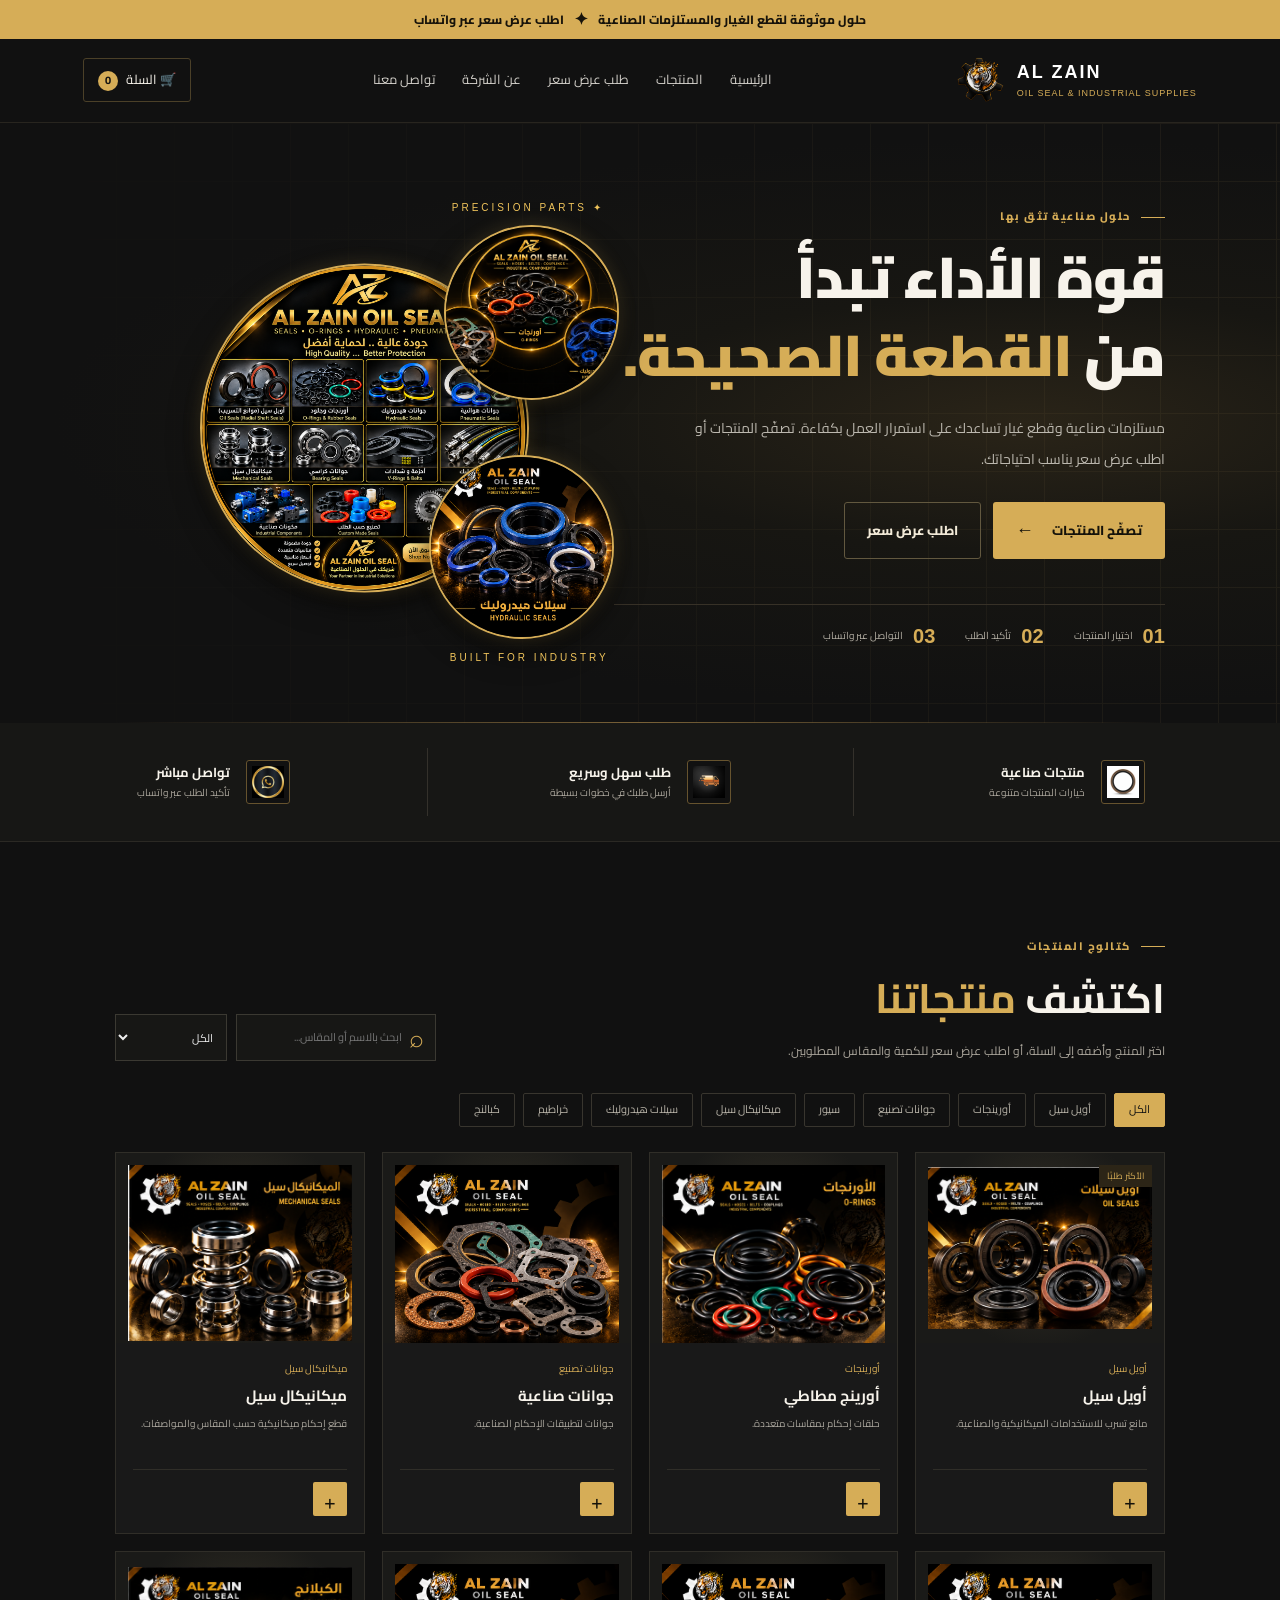
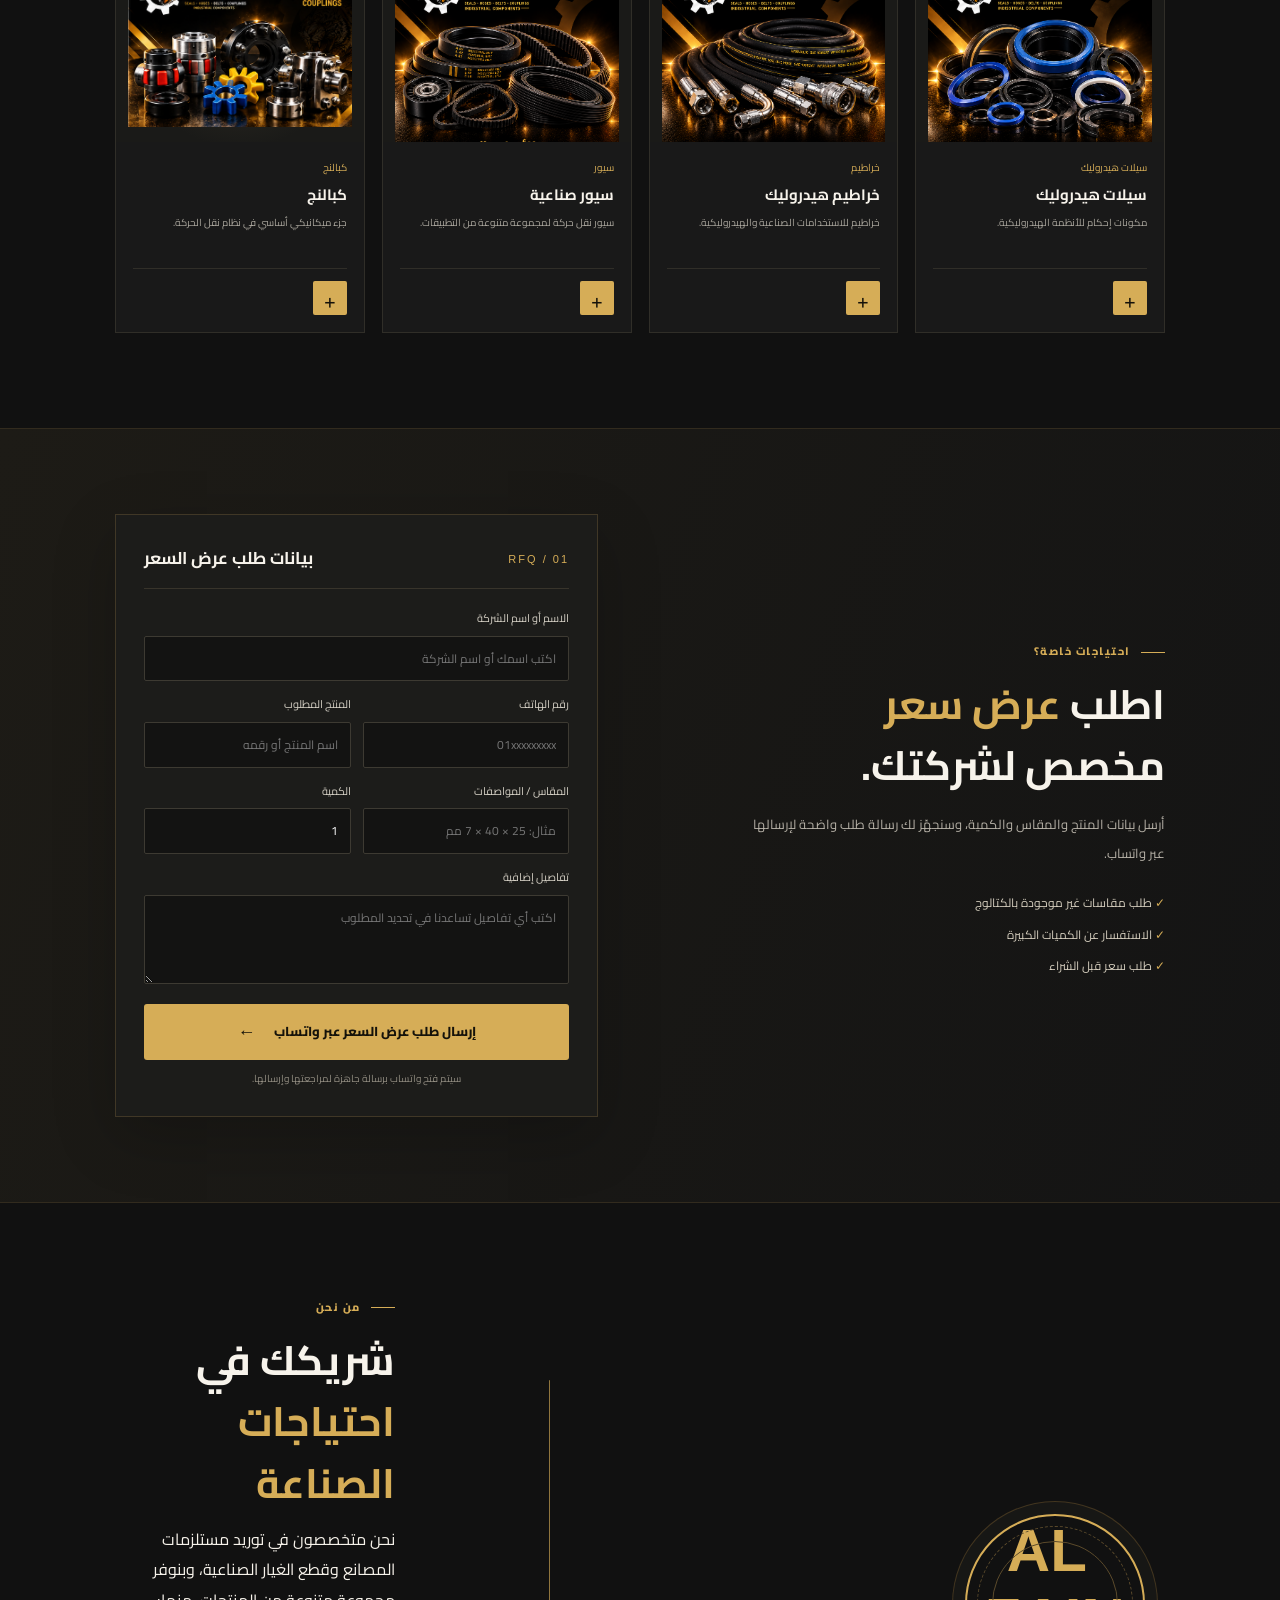
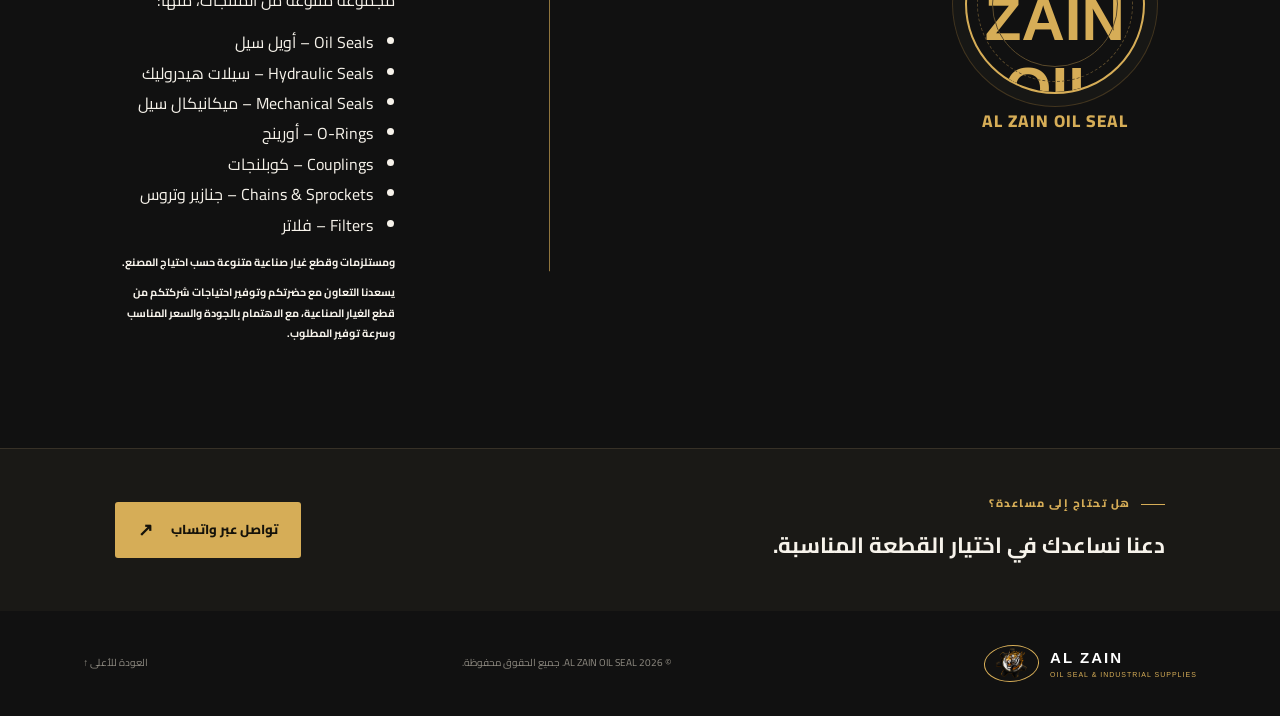
==== Al-Zain Oil Seal/index.html @ f153deaf "Add files via upload" ====
<!DOCTYPE html>
<html lang="ar" dir="rtl">
<head>
  <meta charset="UTF-8" />
  <meta name="viewport" content="width=device-width, initial-scale=1.0" />
  <meta name="theme-color" content="#111111" />
  <meta name="description" content="AL ZAIN OIL SEAL - متجر مستلزمات وقطع غيار صناعية. اطلب مباشرة أو احصل على عرض سعر عبر واتساب." />
  <title>AL ZAIN OIL SEAL | مستلزمات صناعية</title>
  <link rel="preconnect" href="https://fonts.googleapis.com">
  <link rel="preconnect" href="https://fonts.gstatic.com" crossorigin>
  <link href="https://fonts.googleapis.com/css2?family=Cairo:wght@400;500;600;700;800;900&display=swap" rel="stylesheet">
  <link rel="stylesheet" href="style.css" />
</head>
<body>
  <div class="announcement">حلول موثوقة لقطع الغيار والمستلزمات الصناعية <span>✦</span> اطلب عرض سعر عبر واتساب</div>
  <header class="site-header">
    <a class="brand" href="#home" aria-label="AL ZAIN OIL SEAL - الرئيسية">
      
      <img
  src="image/Logo.png"
  alt="AL ZAIN OIL SEAL Logo"
  class="brand-logo"
>
      <span class="brand-copy"><strong>AL ZAIN</strong><small>OIL SEAL & INDUSTRIAL SUPPLIES</small></span>
    </a>
    <button class="menu-toggle" id="menuToggle" aria-label="فتح القائمة" aria-expanded="false">☰</button>
    <nav id="mainNav">
      <a href="#home">الرئيسية</a>
      <a href="#products">المنتجات</a>
      <a href="#quote">طلب عرض سعر</a>
      <a href="#about">عن الشركة</a>
      <a href="#contact">تواصل معنا</a>
    </nav>
    <button class="cart-button" id="openCart"><span>🛒</span> السلة <b id="cartCount">0</b></button>
  </header>

  <main>
    <section class="hero" id="home">
      <div class="hero-grid"></div>
      <div class="hero-content">
        <p class="eyebrow"><span></span> حلول صناعية تثق بها</p>
        <h1>قوة الأداء تبدأ<br>من <em>القطعة الصحيحة.</em></h1>
        <p class="hero-description">مستلزمات صناعية وقطع غيار تساعدك على استمرار العمل بكفاءة. تصفّح المنتجات أو اطلب عرض سعر يناسب احتياجاتك.</p>
        <div class="hero-actions">
          <a class="btn btn-gold" href="#products">تصفّح المنتجات <span>←</span></a>
          <a class="btn btn-outline" href="#quote">اطلب عرض سعر</a>
        </div>
        <div class="hero-trust">
          <div><strong>01</strong><span>اختيار المنتجات</span></div>
          <div><strong>02</strong><span>تأكيد الطلب</span></div>
          <div><strong>03</strong><span>التواصل عبر واتساب</span></div>
        </div>
      </div>
      
<div class="hero-art hero-products" aria-label="منتجات AL ZAIN OIL SEAL">

  <div class="hero-product hero-product-main">
    <img src="image/الزين اويل سيل.png" alt="أورينجات صناعية">
  </div>

  <div class="hero-product hero-product-small">
    <img src="image/بانرر.png" alt="جوانات صناعية">
  </div>

  <div class="hero-product hero-product-hydraulic">
    <img src="image/سيلات هيدروليك.png" alt="سيلات هيدروليك">
  </div>

  <div class="hero-label">PRECISION PARTS ✦</div>
  <div class="hero-label-bottom">BUILT FOR INDUSTRY</div>

</div>
<div class="hero-bottom-line"></div>

    </section>

    
<section class="benefits">

  <div>
    <div class="benefit-icon">
      <img src="image/منتجات صناعيه.png" alt="منتجات صناعية">
    </div>
    <p>
      <strong>منتجات صناعية</strong>
      <small>خيارات المنتجات متنوعة</small>
    </p>
  </div>

  <div>
    <div class="benefit-icon">
      <img src="image/طلب سهل.png" alt="طلب سهل وسريع">
    </div>
    <p>
      <strong>طلب سهل وسريع</strong>
      <small>أرسل طلبك في خطوات بسيطة</small>
    </p>
  </div>

  <div>
    <div class="benefit-icon">
      <img src="image/تواصل مباشر.png" alt="التواصل عبر واتساب">
    </div>
    <p>
      <strong>تواصل مباشر</strong>
      <small>تأكيد الطلب عبر واتساب</small>
    </p>
  </div>

</section>


    <section class="products-section section-wrap" id="products">
      <div class="section-heading">
        <div><p class="eyebrow"><span></span> كتالوج المنتجات</p><h2>اكتشف <em>منتجاتنا</em></h2><p class="section-subtitle">اختر المنتج وأضفه إلى السلة، أو اطلب عرض سعر للكمية والمقاس المطلوبين.</p></div>
        <div class="product-tools">
          <label class="search-box"><span>⌕</span><input id="searchInput" type="search" placeholder="ابحث بالاسم أو المقاس..." aria-label="ابحث عن منتج"></label>
          <select id="categoryFilter" aria-label="فلترة حسب التصنيف"><option value="all">كل التصنيفات</option></select>
        </div>
      </div>
      
<div class="category-chips" id="categoryChips">
  <button class="chip active" type="button" data-category="all">الكل</button>
  <button class="chip" type="button" data-category="oil-seal">أويل سيل</button>
  <button class="chip" type="button" data-category="O-rings"> اوربنجات</button>
  <button class="chip" type="button" data-category="gaskets">جوانات تصنيع</button>
  <button class="chip" type="button" data-category="belts">سيور</button>
  <button class="chip" type="button" data-category="mechanical">ميكانيكالات</button>
  <button class="chip" type="button" data-category="Hydraulic-Seals">موانع تسريب هيدروليك</button>
  <button class="chip" type="button" data-category="valves">خراطيم</button>
  <button class="chip" type="button" data-category="couplings">كبالنج</button>
</div>

      <div class="product-grid" id="productGrid"></div>

<div id="emptyState" hidden>
  لا توجد منتجات في هذا التصنيف.
</div>
      
    </section>

    <section class="quote-section" id="quote">
      <div class="quote-inner">
        <div class="quote-copy">
          <p class="eyebrow"><span></span> احتياجات خاصة؟</p>
          <h2>اطلب <em>عرض سعر</em><br>مخصص لشركتك.</h2>
          <p>أرسل بيانات المنتج والمقاس والكمية، وسنجهّز لك رسالة طلب واضحة لإرسالها عبر واتساب.</p>
          <ul><li>✓ طلب مقاسات غير موجودة بالكتالوج</li><li>✓ الاستفسار عن الكميات الكبيرة</li><li>✓ طلب سعر قبل الشراء</li></ul>
        </div>
        <form id="quoteForm" class="quote-form">
          <div class="form-title"><span>01 / RFQ</span><h3>بيانات طلب عرض السعر</h3></div>
          <label>الاسم أو اسم الشركة<input name="customer" required placeholder="اكتب اسمك أو اسم الشركة"></label>
          <div class="form-row">
            <label>رقم الهاتف<input name="phone" required inputmode="tel" placeholder="01xxxxxxxxx"></label>
            <label>المنتج المطلوب<input name="product" required placeholder="اسم المنتج أو رقمه"></label>
          </div>
          <div class="form-row">
            <label>المقاس / المواصفات<input name="specs" placeholder="مثال: 25 × 40 × 7 مم"></label>
            <label>الكمية<input name="quantity" type="number" min="1" value="1" required></label>
          </div>
          <label>تفاصيل إضافية<textarea name="details" rows="3" placeholder="اكتب أي تفاصيل تساعدنا في تحديد المطلوب"></textarea></label>
          <button class="btn btn-gold btn-full" type="submit">إرسال طلب عرض السعر عبر واتساب <span>←</span></button>
          <small class="form-hint">سيتم فتح واتساب برسالة جاهزة لمراجعتها وإرسالها.</small>
        </form>
      </div>
    </section>

    
<section class="about-section section-wrap" id="about">

    <div class="about-logo-block">
        <div class="about-stamp">
            <img src="image/logo.png" alt="AL ZAIN OIL SEAL Logo">
        </div>

        <h3 class="about-logo-title">AL ZAIN OIL SEAL</h3>
    </div>

    <div class="about-content">
        <p class="eyebrow"><span></span> من نحن</p>

        <h2>شريكك في <em>احتياجات الصناعة</em></h2>

        <div class="about-description">
            نحن متخصصون في توريد مستلزمات المصانع وقطع الغيار الصناعية، وبنوفر مجموعة متنوعة من المنتجات، منها:
        </div>

        <ul class="about-products">
            <li>Oil Seals – أويل سيل</li>
            <li>Hydraulic Seals – سيلات هيدروليك</li>
            <li>Mechanical Seals – ميكانيكال سيل</li>
            <li>O-Rings – أورينج</li>
            <li>Couplings – كوبلنجات</li>
            <li>Chains &amp; Sprockets – جنازير وتروس</li>
            <li>Filters – فلاتر</li>
        </ul>

        <h6 class="about-description">
            ومستلزمات وقطع غيار صناعية متنوعة حسب احتياج المصنع.
        </h6>

        <h6 class="about-description">
            يسعدنا التعاون مع حضرتكم وتوفير احتياجات شركتكم من قطع الغيار الصناعية، مع الاهتمام بالجودة والسعر المناسب وسرعة توفير المطلوب.
        </h6>
    </div>

</section>


    <section class="contact-strip" id="contact">
      <div><p class="eyebrow"><span></span> هل تحتاج إلى مساعدة؟</p><h2>دعنا نساعدك في اختيار القطعة المناسبة.</h2></div>
      <a class="btn btn-gold" id="contactWhatsapp" href="#" target="_blank" rel="noopener">تواصل عبر واتساب <span>↗</span></a>
    </section>
  </main>

  <footer class="site-footer">
    <a class="brand" href="#home">
      <span class="brand-mark">
    <img src="image/Logo.png" alt="AL ZAIN OIL SEAL">
</span>
<span class="brand-copy">
      <strong>AL ZAIN</strong>
      <small>OIL SEAL & INDUSTRIAL SUPPLIES</small></span></a>
    <p>© <span id="year"></span> AL ZAIN OIL SEAL. جميع الحقوق محفوظة.</p>
    <a href="#home">العودة للأعلى ↑</a>
  </footer>

  <div class="modal-backdrop" id="cartBackdrop" hidden>
    <aside class="cart-drawer" role="dialog" aria-modal="true" aria-labelledby="cartTitle">
      <div class="cart-header"><div><p class="eyebrow">YOUR SELECTION</p><h2 id="cartTitle">سلة المشتريات</h2></div><button id="closeCart" class="close-button" aria-label="إغلاق">×</button></div>
      <div id="cartItems" class="cart-items"></div>
      <div class="cart-empty" id="cartEmpty"><span>🛒</span><h3>السلة فارغة</h3><p>أضف بعض المنتجات لتظهر هنا.</p></div>
      
<div class="cart-footer">
    <div class="total-line" hidden>
        <span hidden>الإجمالي التقريبي</span>
        <strong id="cartTotal" hidden>0 ج.م</strong>
    </div>
    <small hidden>الأسعار تجريبية ويجب تأكيدها مع الشركة.</small>

    <button id="checkoutButton" class="btn btn-gold btn-full">إتمام الطلب عبر واتساب ←</button>
    <button id="quoteCartButton" class="btn btn-outline-dark btn-full">طلب عرض سعر للسلة</button>
</div>
</aside>
</div>

  <div class="toast" id="toast" role="status" aria-live="polite"></div>
  <script src="script.js"></script>
</body>
</html>
---- Al-Zain Oil Seal/style.css ----
:root{--bg:#111;--panel:#191919;--panel2:#202020;--gold:#d6ad57;--gold-light:#f0d48e;--text:#f7f3eb;--muted:#aaa59b;--line:#34312b;--black:#090909;--font:'Cairo',Arial,sans-serif}
*{box-sizing:border-box}html{scroll-behavior:smooth;scroll-padding-top:95px}body{margin:0;background:var(--bg);color:var(--text);font-family:var(--font);line-height:1.8}a{color:inherit;text-decoration:none}button,input,select,textarea{font:inherit}button{cursor:pointer}.announcement{min-height:34px;display:flex;justify-content:center;align-items:center;gap:10px;background:var(--gold);color:#17130a;font-size:12px;font-weight:800;padding:4px 12px}.announcement span{font-size:17px}.site-header{height:84px;padding:0 6.5%;display:flex;align-items:center;justify-content:space-between;gap:24px;border-bottom:1px solid #28251f;background:#111;position:sticky;top:0;z-index:20}.brand{display:flex;align-items:center;gap:11px;direction:ltr;flex-shrink:0}.brand-mark{width:45px;height:45px;border:1px solid var(--gold);color:var(--gold);display:grid;place-items:center;font-family:Arial,sans-serif;font-weight:900;font-size:19px;letter-spacing:-2px;transform:skew(-5deg)}.brand-copy{display:flex;flex-direction:column;line-height:1.3}.brand-copy strong{font:900 18px Arial,sans-serif;letter-spacing:2px;color:#fff}.brand-copy small{font:9px Arial,sans-serif;letter-spacing:1px;color:var(--gold);margin-top:5px}.site-header nav{display:flex;align-items:center;gap:27px;color:#d3d0ca;font-size:13px}.site-header nav a:hover,.site-footer>a:last-child:hover{color:var(--gold)}.cart-button{border:1px solid #4b4028;background:transparent;color:var(--text);padding:9px 14px;border-radius:3px;white-space:nowrap;font-size:13px}.cart-button b{display:inline-grid;place-items:center;min-width:20px;height:20px;border-radius:50%;background:var(--gold);color:#111;margin-right:5px;font-size:11px}.menu-toggle{display:none;background:none;color:var(--gold);border:0;font-size:24px}.hero{min-height:590px;position:relative;overflow:hidden;display:grid;grid-template-columns:1.05fr .95fr;align-items:center;padding:70px 9% 60px;background:radial-gradient(ellipse at 80% 50%,#2a2418 0%,#171612 30%,#111 67%)}.hero-grid{position:absolute;inset:0;opacity:.13;background-image:linear-gradient(#7d6a43 1px,transparent 1px),linear-gradient(90deg,#7d6a43 1px,transparent 1px);background-size:58px 58px;mask-image:linear-gradient(90deg,transparent,#000)}.hero-content{position:relative;z-index:2;max-width:590px}.eyebrow{font-size:11px;letter-spacing:1.5px;color:var(--gold);font-weight:800;display:flex;align-items:center;gap:10px;margin:0 0 12px}.eyebrow>span{width:24px;height:1px;background:var(--gold);display:inline-block}.hero h1{font-size:clamp(38px,4.5vw,64px);line-height:1.35;margin:0 0 18px;font-weight:900;letter-spacing:-1px}.hero h1 em,.section-heading h2 em,.quote-copy h2 em,.about-section h2 em{font-style:normal;color:var(--gold)}.hero-description{font-size:14px;line-height:2.2;color:#bcb8af;max-width:490px;margin:0 0 28px}.hero-actions{display:flex;gap:12px;flex-wrap:wrap}.btn{min-height:48px;display:inline-flex;align-items:center;justify-content:center;gap:18px;padding:11px 22px;border:1px solid transparent;border-radius:3px;font-size:13px;font-weight:800;transition:.2s}.btn span{font-size:18px}.btn-gold{background:var(--gold);color:#15120a}.btn-gold:hover{background:var(--gold-light);transform:translateY(-2px)}.btn-outline{border-color:#62583f;color:#f2ead8;background:transparent}.btn-outline:hover{border-color:var(--gold);color:var(--gold)}.hero-trust{display:flex;gap:30px;margin-top:45px;border-top:1px solid #373127;padding-top:20px}.hero-trust div{display:flex;align-items:center;gap:10px}.hero-trust strong{font:700 20px Arial;color:var(--gold)}.hero-trust span{font-size:10px;color:#b5b0a5}.hero-art{height:420px;position:relative;display:grid;place-items:center;direction:ltr}.orbit{position:absolute;border:1px solid #594a2c;border-radius:50%;transform:rotate(-22deg)}.orbit-one{width:360px;height:360px}.orbit-two{width:290px;height:420px;transform:rotate(43deg);border-color:#373126}.seal{position:absolute;border-radius:50%;display:grid;place-items:center;background:repeating-conic-gradient(from 0deg,#302d27 0deg 7deg,#171715 7deg 13deg);box-shadow:0 25px 65px #000b,inset 0 0 0 3px #9c7b39,inset 0 0 0 12px #28251f,inset 0 0 0 16px #5f4a23}.seal:before{content:"";position:absolute;inset:14%;border-radius:50%;border:2px solid #8f7138;box-shadow:inset 0 0 0 9px #141414,inset 0 0 0 12px #594a2d}.seal>div{width:35%;height:35%;border-radius:50%;background:#090909;border:9px solid #62502e;box-shadow:inset 0 0 0 5px #1c1a16}.seal-large{width:260px;height:260px;transform:rotate(-15deg)}.seal-small{width:108px;height:108px;left:8%;bottom:35px;transform:rotate(18deg);filter:brightness(.8)}.seal-small>div{border-width:4px}.art-label{position:absolute;color:#c7a456;font:10px Arial,sans-serif;letter-spacing:3px}.art-label span{font-size:18px;margin-left:8px}.label-top{top:27px;right:4px}.label-bottom{bottom:27px;right:0}.gold-cross{position:absolute;right:20%;top:24%;font:30px Arial;color:var(--gold)}.hero-bottom-line{position:absolute;bottom:0;left:9%;right:9%;height:1px;background:linear-gradient(90deg,transparent,#796137,transparent)}.benefits{display:grid;grid-template-columns:repeat(3,1fr);padding:25px 9%;background:#171715;border-bottom:1px solid #2b2924}.benefits>div{display:flex;align-items:center;justify-content:center;gap:13px;border-left:1px solid #34312b}.benefits>div:last-child{border-left:0}.benefit-icon{width:42px;height:42px;border:1px solid #66532e;color:var(--gold);display:grid;place-items:center;font-size:22px}.benefits p{display:flex;flex-direction:column;margin:0}.benefits strong{font-size:13px}.benefits small{color:var(--muted);font-size:10px}.section-wrap{padding:95px 9%}.section-heading{display:flex;justify-content:space-between;align-items:end;gap:25px;margin-bottom:32px}.section-heading h2,.quote-copy h2,.about-section h2{font-size:clamp(30px,3.2vw,43px);line-height:1.5;margin:0 0 10px}.section-subtitle{font-size:12px;color:var(--muted);margin:0;max-width:500px}.product-tools{display:flex;gap:9px;min-width:300px}.search-box{display:flex;align-items:center;gap:7px;border:1px solid #3b3932;background:#171715;padding:0 11px;min-width:190px;flex:1}.search-box span{color:var(--gold);font-size:25px}.search-box input{width:100%;min-width:0;border:0;outline:0;color:#fff;background:transparent;font-size:11px;padding:12px 0}.product-tools select{background:#171715;color:#eee;border:1px solid #3b3932;padding:0 9px;max-width:150px;font-size:11px}.category-chips{display:flex;gap:8px;flex-wrap:wrap;margin-bottom:25px}.chip{border:1px solid #38352e;color:#b8b3a8;background:transparent;padding:6px 14px;font-size:11px;border-radius:2px}.chip.active,.chip:hover{border-color:var(--gold);color:var(--gold);background:#2a2417}.product-grid{display:grid;grid-template-columns:repeat(4,minmax(0,1fr));gap:17px}.product-card{background:#191919;border:1px solid #302e28;min-width:0;transition:.25s;position:relative}.product-card:hover{border-color:#8c713b;transform:translateY(-4px)}.product-visual{height:190px;background:radial-gradient(circle at 50% 45%,#353126,#1a1a18 68%);display:grid;place-items:center;position:relative;overflow:hidden}.product-visual:before{content:"";position:absolute;width:145px;height:145px;border:1px solid #4b402a;border-radius:50%}.product-symbol{font-size:76px;color:var(--gold);filter:drop-shadow(0 8px 10px #000);z-index:1;line-height:1}.product-tag{position:absolute;top:12px;right:12px;background:#2c2517;color:var(--gold);font-size:9px;padding:3px 8px;z-index:2}.product-info{padding:17px}.product-category{font-size:10px;color:var(--gold);margin:0 0 4px}.product-info h3{font-size:15px;margin:0 0 6px;white-space:nowrap;overflow:hidden;text-overflow:ellipsis}.product-info>p:not(.product-category){font-size:10px;color:#aaa69d;margin:0 0 14px;min-height:40px}.product-bottom{display:flex;justify-content:space-between;align-items:center;gap:5px;border-top:1px solid #302e28;padding-top:12px}.price{font-size:14px;font-weight:800;color:var(--gold)}.price small{font-size:9px;color:#b7b0a0;font-weight:400}.add-button{background:var(--gold);color:#15120a;border:0;width:34px;height:34px;font-size:21px;border-radius:2px}.add-button:hover{background:var(--gold-light)}.quote-product{font-size:11px;color:var(--gold);text-decoration:underline;cursor:pointer;background:none;border:0;padding:0}.catalog-note{font-size:10px;color:#928d81;margin-top:20px}.empty-state{color:var(--muted);text-align:center;padding:40px}.quote-section{background:linear-gradient(110deg,#1d1b16,#141414);border-top:1px solid #322b1e;border-bottom:1px solid #322b1e;padding:85px 9%;position:relative;overflow:hidden}.quote-inner{display:grid;grid-template-columns:1fr 1fr;gap:8%;max-width:1200px;margin:auto;align-items:center}.quote-copy>p:not(.eyebrow){color:#b5b0a6;font-size:13px;line-height:2.2;max-width:430px}.quote-copy ul{list-style:none;padding:0;margin-top:25px;color:#d4cdbd;font-size:12px}.quote-copy li{margin:10px 0}.quote-copy li::first-letter{color:var(--gold)}.quote-form{background:#1c1c1a;border:1px solid #403726;padding:28px;box-shadow:0 20px 60px #0003}.form-title{display:flex;align-items:center;justify-content:space-between;border-bottom:1px solid #38342b;margin-bottom:20px;padding-bottom:14px}.form-title span{color:var(--gold);font:11px Arial;letter-spacing:2px}.form-title h3{font-size:17px;margin:0}.quote-form label{display:flex;flex-direction:column;gap:7px;font-size:11px;color:#d5d0c5;margin-bottom:14px}.quote-form input,.quote-form textarea{width:100%;border:1px solid #3d3a32;background:#131312;color:#fff;padding:11px 12px;outline:none;border-radius:2px;font-size:12px;resize:vertical}.quote-form input:focus,.quote-form textarea:focus{border-color:var(--gold)}.form-row{display:grid;grid-template-columns:1fr 1fr;gap:12px}.btn-full{width:100%;margin-top:6px}.form-hint{display:block;color:#928d82;font-size:10px;text-align:center;margin-top:10px}.about-section{display:grid;grid-template-columns:.7fr 1.3fr;gap:8%;align-items:center}.about-stamp{width:210px;height:210px;border:1px solid #7a6337;border-radius:50%;display:flex;flex-direction:column;align-items:center;justify-content:center;font:900 60px Arial;color:var(--gold);position:relative;margin:auto;box-shadow:0 0 0 12px #171715,0 0 0 13px #42351f}.about-stamp:before,.about-stamp:after{content:"";position:absolute;border:1px dashed #5b4a2b;border-radius:50%;inset:10px}.about-stamp:after{inset:25px;border-style:solid}.about-stamp span{font-size:12px;letter-spacing:3px;z-index:1}.about-section>div:last-child>p:not(.eyebrow){font-size:13px;color:#b4afa5;line-height:2.2}.about-warning{color:#d6ad57!important;font-size:11px!important}.contact-strip{padding:45px 9%;background:#1a1916;display:flex;align-items:center;justify-content:space-between;gap:20px;border-top:1px solid #373127}.contact-strip h2{font-size:22px;margin:0}.site-footer{min-height:105px;padding:25px 6.5%;display:flex;align-items:center;justify-content:space-between;gap:20px;color:#8f8b82;font-size:10px}.site-footer .brand-mark{width:37px;height:37px;font-size:16px}.site-footer .brand-copy strong{font-size:15px}.site-footer .brand-copy small{font-size:7px}.site-footer p{margin:0}.modal-backdrop{position:fixed;inset:0;background:#000b;z-index:50;display:flex;justify-content:flex-start}.modal-backdrop[hidden]{display:none}.cart-drawer{width:min(440px,100%);height:100%;background:#171715;border-left:1px solid #514329;padding:24px;display:flex;flex-direction:column;overflow:auto;box-shadow:0 0 50px #0008}.cart-header{display:flex;justify-content:space-between;align-items:center;border-bottom:1px solid #39352b;padding-bottom:18px}.cart-header .eyebrow{margin-bottom:2px}.cart-header h2{font-size:22px;margin:0}.close-button{width:38px;height:38px;background:none;border:1px solid #4b4435;color:#eee;font-size:27px}.cart-items{flex:1}.cart-item{display:grid;grid-template-columns:1fr auto;gap:8px;padding:17px 0;border-bottom:1px solid #343129}.cart-item h4{margin:0;font-size:13px}.cart-item small{color:var(--muted);font-size:10px}.cart-item-actions{display:flex;align-items:center;gap:8px;margin-top:9px}.qty-btn,.remove-btn{border:1px solid #4b4435;color:#eee;background:transparent;width:25px;height:25px}.remove-btn{color:#e3a29a;width:auto;padding:0 8px;font-size:10px}.cart-item-price{color:var(--gold);font-weight:700;font-size:12px}.cart-empty{text-align:center;margin:auto;color:#a7a196}.cart-empty span{font-size:40px}.cart-empty h3{color:#eee;margin-bottom:0}.cart-empty p{font-size:12px}.cart-footer{border-top:1px solid #39352b;padding-top:17px}.total-line{display:flex;justify-content:space-between;margin-bottom:4px;font-size:13px}.total-line strong{color:var(--gold);font-size:18px}.cart-footer>small{font-size:9px;color:#9b9589}.cart-footer .btn{margin-top:12px}.btn-outline-dark{border-color:#62583f;color:#eee;background:transparent}.btn-outline-dark:hover{border-color:var(--gold);color:var(--gold)}.toast{position:fixed;bottom:24px;left:24px;background:#e0bd6a;color:#17130a;padding:11px 18px;font-size:12px;font-weight:700;z-index:80;box-shadow:0 5px 25px #0007;opacity:0;transform:translateY(15px);pointer-events:none;transition:.25s}.toast.show{opacity:1;transform:translateY(0)}
@media(max-width:1100px){.site-header{padding:0 4%;gap:14px}.site-header nav{gap:14px}.hero{padding-left:6%;padding-right:6%}.section-wrap,.quote-section{padding-left:6%;padding-right:6%}.product-grid{grid-template-columns:repeat(3,minmax(0,1fr))}.hero-art{transform:scale(.9)}}
@media(max-width:800px){.site-header{height:72px}.menu-toggle{display:block;margin-right:auto}.site-header nav{display:none;position:absolute;top:71px;right:0;left:0;padding:15px 6%;background:#171715;border-bottom:1px solid #443a26;flex-direction:column;align-items:stretch;gap:0}.site-header nav.open{display:flex}.site-header nav a{padding:10px 0;border-bottom:1px solid #2d2b25}.cart-button{padding:7px 9px;font-size:11px}.brand-mark{width:39px;height:39px}.brand-copy strong{font-size:15px}.brand-copy small{font-size:7px}.hero{grid-template-columns:1fr;padding:55px 7% 35px}.hero-content{max-width:650px}.hero-art{height:330px;grid-row:1;transform:none;margin-bottom:10px}.seal-large{width:210px;height:210px}.seal-small{width:85px;height:85px}.orbit-one{width:280px;height:280px}.orbit-two{width:230px;height:320px}.hero h1{font-size:44px}.hero-trust{gap:14px}.hero-trust div{gap:6px}.hero-trust span{font-size:9px}.benefits{padding:20px 5%}.benefits>div{gap:8px;padding:0 8px}.benefit-icon{width:34px;height:34px;flex-shrink:0}.benefits strong{font-size:11px}.benefits small{font-size:9px}.section-wrap{padding:65px 6%}.section-heading{align-items:stretch;flex-direction:column}.product-tools{min-width:0}.product-grid{grid-template-columns:repeat(2,minmax(0,1fr));gap:12px}.product-visual{height:155px}.product-info{padding:12px}.product-info h3{font-size:13px}.product-info>p:not(.product-category){font-size:10px}.quote-inner{grid-template-columns:1fr;gap:35px}.quote-section{padding:65px 6%}.quote-copy h2{font-size:36px}.about-section{grid-template-columns:1fr;gap:45px}.about-stamp{width:170px;height:170px;font-size:48px}.contact-strip{padding:35px 6%;align-items:flex-start;flex-direction:column}.contact-strip h2{font-size:19px}.site-footer{flex-wrap:wrap;padding:24px 5%}.site-footer p{order:3;width:100%}}
@media(max-width:430px){.announcement{font-size:10px}.brand{gap:7px}.brand-mark{width:34px;height:34px;font-size:15px}.brand-copy strong{font-size:13px;letter-spacing:1px}.brand-copy small{font-size:6px;letter-spacing:.6px}.site-header{padding:0 4%;gap:8px}.cart-button{font-size:0}.cart-button span{font-size:16px}.cart-button b{font-size:10px}.hero h1{font-size:37px}.hero-art{height:280px}.seal-large{width:180px;height:180px}.seal-small{left:5%;bottom:20px}.label-top{font-size:8px;right:0}.label-bottom{font-size:8px}.hero-trust{gap:9px}.hero-trust strong{font-size:16px}.hero-trust span{font-size:8px}.benefits{grid-template-columns:1fr;gap:15px;padding:20px 8%}.benefits>div{justify-content:flex-start;border-left:0}.product-tools{flex-direction:column}.product-tools select{max-width:none;min-height:42px}.product-visual{height:125px}.product-symbol{font-size:58px}.product-info h3{font-size:12px}.product-bottom{align-items:flex-start;flex-direction:column}.add-button{position:absolute;bottom:12px;left:12px}.product-info{position:relative;padding-bottom:52px}.form-row{grid-template-columns:1fr;gap:0}.quote-form{padding:19px}.form-title h3{font-size:14px}.cart-drawer{padding:18px}.site-footer .brand-copy small{font-size:6px}}

.brand-logo {
  width: 52px;
  height: 52px;
  object-fit: cover;
  display: block;
  flex-shrink: 0;
  border-radius: 50%;
  overflow: hidden;
}
.product-visual img {
  width: 100%;
  height: 190px;
  object-fit: contain;
  display: block;
}

/* إجبار المنتجات على الظهور جنب بعض */
section .product-grid,
.product-grid {
  display: grid !important;
  grid-template-columns: repeat(4, minmax(0, 1fr)) !important;
  gap: 17px !important;
  width: 100% !important;
  align-items: stretch;
}

.product-grid > .product-card {
  width: 100% !important;
  min-width: 0 !important;
  margin: 0 !important;
}

@media (max-width: 800px) {
  section .product-grid,
  .product-grid {
    grid-template-columns: repeat(2, minmax(0, 1fr)) !important;
  }
}

/* صور المنتجات في واجهة الموقع */
.hero-art.hero-products {
  position: relative;
  width: 100%;
  min-width: 0;
  height: 420px;
  display: grid;
  grid-template-columns: 1fr 1fr;
  grid-template-rows: 1fr 1fr;
  align-items: center;
  justify-items: center;
  gap: 8px;
  direction: ltr;
  transform: none;
}

.hero-products .hero-product {
  position: relative;
  width: 100%;
  height: 100%;
  min-width: 0;
  display: flex;
  justify-content: center;
  align-items: center;
  overflow: hidden;
  background: transparent;
}

.hero-products .hero-product img {
  display: block;
  width: 100%;
  height: 100%;
  object-fit: contain;
  filter: drop-shadow(0 12px 18px #000);
}

.hero-products .hero-product-main {
  grid-column: 1 / 3;
  grid-row: 1 / 3;
  z-index: 1;
}

.hero-products .hero-product-small {
  display: none;
}

.hero-products .hero-product-hydraulic {
  display: none;
}

.hero-products .hero-label,
.hero-products .hero-label-bottom {
  position: absolute;
  z-index: 2;
  color: #d6ad57;
  font: 10px Arial, sans-serif;
  letter-spacing: 3px;
}

.hero-products .hero-label {
  top: 15px;
  right: 0;
}

.hero-products .hero-label-bottom {
  bottom: 15px;
  right: 0;
}

@media (max-width: 800px) {
  .hero-art.hero-products {
    height: 300px;
  }

  .hero-products .hero-label,
  .hero-products .hero-label-bottom {
    font-size: 8px;
    letter-spacing: 2px;
  }
}


/* صورة اللوجو الدائرية وصور المنتجات */
.hero-art.hero-products {
  position: relative;
  height: 440px;
  width: 100%;
  display: flex;
  align-items: center;
  justify-content: center;
  overflow: visible;
  direction: ltr;
  transform: none;
}

.hero-main-logo {
  width: min(340px, 75%);
  aspect-ratio: 1 / 1;
  object-fit: cover;
  border-radius: 50%;
  display: block;
  position: relative;
  z-index: 1;
  box-shadow: 0 0 0 2px #d6ad57, 0 15px 40px #0009;
}

.hero-item {
  position: absolute;
  width: 115px;
  height: 115px;
  object-fit: contain;
  border-radius: 50%;
  z-index: 2;
  filter: drop-shadow(0 8px 12px #000);
}

.hero-item-left {
  left: 0;
  top: 18%;
}

.hero-item-right {
  right: 0;
  top: 18%;
}

.hero-item-bottom {
  bottom: 5%;
  right: 12%;
}

.hero-products .art-label {
  position: absolute;
  z-index: 3;
  color: #d6ad57;
  font: 10px Arial, sans-serif;
  letter-spacing: 3px;
}

.hero-products .label-top {
  top: 0;
  right: 0;
}

.hero-products .label-bottom {
  bottom: 0;
  right: 0;
}

@media (max-width: 800px) {
  .hero-art.hero-products {
    height: 320px;
  }

  .hero-main-logo {
    width: min(240px, 72%);
  }

  .hero-item {
    width: 75px;
    height: 75px;
  }

  .hero-item-left {
    left: 0;
    top: 15%;
  }

  .hero-item-right {
    right: 0;
    top: 15%;
  }

  .hero-products .art-label {
    font-size: 7px;
    letter-spacing: 1px;
  }
}

/* ===== AL ZAIN OIL SEAL - HERO DESIGN ===== */

.hero-art.hero-products {
  position: relative;
  width: 100%;
  height: 470px;
  min-width: 0;
  display: block;
  overflow: visible;
  direction: ltr;
  transform: none;
}

/* الصورة الرئيسية في المنتصف */
.hero-products .hero-product {
  position: absolute;
  display: flex;
  align-items: center;
  justify-content: center;
  overflow: hidden;
  border: 2px solid #d6ad57;
  border-radius: 50%;
  background: #080808;
  box-shadow: 0 0 18px #d6ad5730, 0 12px 30px #0009;
}

.hero-products .hero-product img {
  display: block;
  width: 100%;
  height: 100%;
  object-fit: cover;
  border-radius: 50%;
}

/* اللوجو الدائري الكبير */
.hero-products .hero-product-main {
  width: 66%;
  aspect-ratio: 1 / 1;
  height: auto;
  left: 17%;
  top: 50%;
  transform: translateY(-50%);
  z-index: 2;
}

/* صورة الجوانات أعلى اليمين */
.hero-products .hero-product-small {
  display: flex;
  width: 35%;
  aspect-ratio: 1 / 1;
  height: auto;
  right: -1%;
  top: 7%;
  z-index: 3;
}

/* صورة السيلات أسفل اليمين */
.hero-products .hero-product-hydraulic {
  display: flex;
  width: 37%;
  aspect-ratio: 1 / 1;
  height: auto;
  right: 0;
  bottom: 5%;
  z-index: 3;
}

/* عناوين التصميم */
.hero-products .hero-label,
.hero-products .hero-label-bottom {
  position: absolute;
  z-index: 4;
  color: #f0c45b;
  font: 10px Arial, sans-serif;
  letter-spacing: 3px;
  white-space: nowrap;
}

.hero-products .hero-label {
  top: 2%;
  right: 2%;
}

.hero-products .hero-label-bottom {
  bottom: 0;
  right: 1%;
}

/* الهواتف والشاشات الصغيرة */
@media (max-width: 800px) {
  .hero-art.hero-products {
    height: 340px;
    width: 100%;
  }

  .hero-products .hero-product-main {
    width: 67%;
    left: 10%;
  }

  .hero-products .hero-product-small {
    width: 35%;
    right: 0;
    top: 5%;
  }

  .hero-products .hero-product-hydraulic {
    width: 36%;
    right: 0;
    bottom: 5%;
  }

  .hero-products .hero-label,
  .hero-products .hero-label-bottom {
    font-size: 7px;
    letter-spacing: 1.5px;
  }
}

@media (max-width: 430px) {
  .hero-art.hero-products {
    height: 290px;
  }

  .hero-products .hero-product-main {
    width: 70%;
    left: 5%;
  }

  .hero-products .hero-product-small {
    width: 34%;
    right: 0;
  }

  .hero-products .hero-product-hydraulic {
    width: 35%;
    right: 0;
  }
}

.benefit-icon {
  width: 44px;
  height: 44px;
  flex: 0 0 44px;
  display: flex;
  align-items: center;
  justify-content: center;
  overflow: hidden;
  border: 1px solid #66532e;
  border-radius: 3px;
  background: #111;
  padding: 5px;
}

.benefit-icon img {
  display: block;
  width: 100%;
  height: 100%;
  object-fit: contain;
}

.benefits > div:hover .benefit-icon {
  border-color: #f0d48e;
  background: #201c14;
}

/* توزيع المربعات والمسافات بالتساوي */
.benefits {
  width: 100%;
  display: grid !important;
  grid-template-columns: repeat(3, minmax(0, 1fr)) !important;
  gap: 0 !important;
  padding: 25px 0 !important;
  margin: 0 !important;
  box-sizing: border-box;
}

.benefits > div {
  width: 100%;
  min-width: 0;
  display: flex;
  align-items: center;
  justify-content: center;
  gap: 16px;
  padding: 10px 25px;
  box-sizing: border-box;
  border-left: 1px solid #34312b;
}

.benefits > div:last-child {
  border-left: 0;
}

.benefit-icon {
  width: 44px;
  height: 44px;
  flex: 0 0 44px;
}

.benefit-icon img {
  display: block;
  width: 100%;
  height: 100%;
  object-fit: contain;
}

.benefits p {
  margin: 0;
  min-width: 0;
}

/* الموبايل */
@media (max-width: 600px) {
  .benefits {
    grid-template-columns: 1fr !important;
  }

  .benefits > div {
    justify-content: flex-start;
    border-left: 0;
    border-bottom: 1px solid #34312b;
    padding: 14px 20px;
  }
}

/* توزيع مربعات المميزات على عرض الصفحة بالكامل */
.benefits {
  width: 100% !important;
  max-width: none !important;
  display: grid !important;
  grid-template-columns: repeat(3, minmax(0, 1fr)) !important;
  gap: 0 !important;
  margin: 0 !important;
  padding: 25px 0 !important;
  box-sizing: border-box;
  background: #171715;
}

.benefits > div {
  width: 100%;
  min-width: 0;
  display: flex;
  align-items: center;
  justify-content: center;
  gap: 16px;
  padding: 12px 20px;
  margin: 0;
  box-sizing: border-box;
  border-left: 1px solid #34312b;
}

.benefits > div:last-child {
  border-left: 0;
}

.benefit-icon {
  width: 44px;
  height: 44px;
  flex: 0 0 44px;
  display: flex;
  align-items: center;
  justify-content: center;
  overflow: hidden;
  border: 1px solid #66532e;
  background: #111;
  padding: 5px;
}

.benefit-icon img {
  width: 100%;
  height: 100%;
  object-fit: contain;
  display: block;
}

.benefits p {
  margin: 0;
  min-width: 0;
  display: flex;
  flex-direction: column;
}

.benefits strong {
  color: #f7f3eb;
  font-size: 13px;
}

.benefits small {
  color: #aaa59b;
  font-size: 10px;
}

@media (max-width: 600px) {
  .benefits {
    grid-template-columns: 1fr !important;
  }

  .benefits > div {
    justify-content: flex-start;
    padding: 14px 20px;
    border-left: 0;
    border-bottom: 1px solid #34312b;
  }

  .benefits > div:last-child {
    border-bottom: 0;
  }
}

.product-card[hidden] {
  display: none !important;
}

.chip.active {
  background: #d6ad57;
  color: #111;
  border-color: #d6ad57;
}


/* صور المنتجات التي يرسمها script.js */
.product-visual img {
  position: relative;
  z-index: 1;
  width: 100%;
  height: 100%;
  padding: 12px;
  object-fit: contain;
  display: block;
}
.about-stamp {
    width: 180px;
    height: 180px;
    border-radius: 50%;
    overflow: hidden;
    margin: 0 auto;
    border: 2px solid #d6ad57;
    background: #111;
}

.about-stamp img {
    width: 100%;
    height: 100%;
    object-fit: cover;
    border-radius: 50%;
    display: block;
}

/* تنسيق قسم من نحن واللوجو */
.about-section {
    display: grid;
    grid-template-columns: 220px minmax(0, 1fr);
    align-items: center;
    column-gap: 450px;
    row-gap: 35px;
}

.about-logo-block {
    grid-column: 1;
    grid-row: 1;
}

.about-content {
    grid-column: 2;
    grid-row: 1;
    min-width: 0;
    padding-right: 100px;
    border-right: none;
    position: relative;
}

.about-content::before {
    content: "";
    position: absolute;
    right: -55px;
    top: 50%;
    transform: translateY(-50%);
    width: 1px;
    height: 75%;
    background: rgba(214, 173, 87, 0.65);
    pointer-events: none;
}
.about-logo-block {
    flex: 0 0 220px;
    text-align: center;
}

.about-stamp {
    width: 180px;
    height: 180px;
    margin: 0 auto;
    border-radius: 50%;
    overflow: hidden;
    border: 2px solid #d6ad57;
    background: #111;
}

.about-stamp img {
    width: 100%;
    height: 100%;
    object-fit: contain;
    border-radius: 50%;
    display: block;
}

.about-logo-title {
    margin: 12px 0 0;
    color: #d6ad57;
    font-size: 17px;
    font-weight: 800;
    text-align: center;
    direction: ltr;
    letter-spacing: 1px;
}

.about-content {
    flex: 1;
    min-width: 0;
}

.about-products {
    padding-right: 22px;
    margin: 12px 0;
    line-height: 1.9;
}

.about-description {
    line-height: 1.9;
    margin: 10px 0;
}

@media (max-width: 700px) {
    .about-section {
        grid-template-columns: 1fr;
        row-gap: 30px;
    }

    .about-logo-block {
        grid-column: 1;
        grid-row: 1;
    }

    .about-content {
        grid-column: 1;
        grid-row: 2;
        padding-right: 0;
        border-right: none;
        border-top: 1px solid rgba(214, 173, 87, 0.4);
        padding-top: 25px;
    }
}
.brand-mark {
    width: 55px;
    height: 55px;
    min-width: 55px;
    border-radius: 50%;
    overflow: hidden;
    display: flex;
    align-items: center;
    justify-content: center;
    border: 1px solid #d6ad57;
    background: #111;
}

.brand-mark img {
    width: 100%;
    height: 100%;
    object-fit: contain;
    display: block;
}
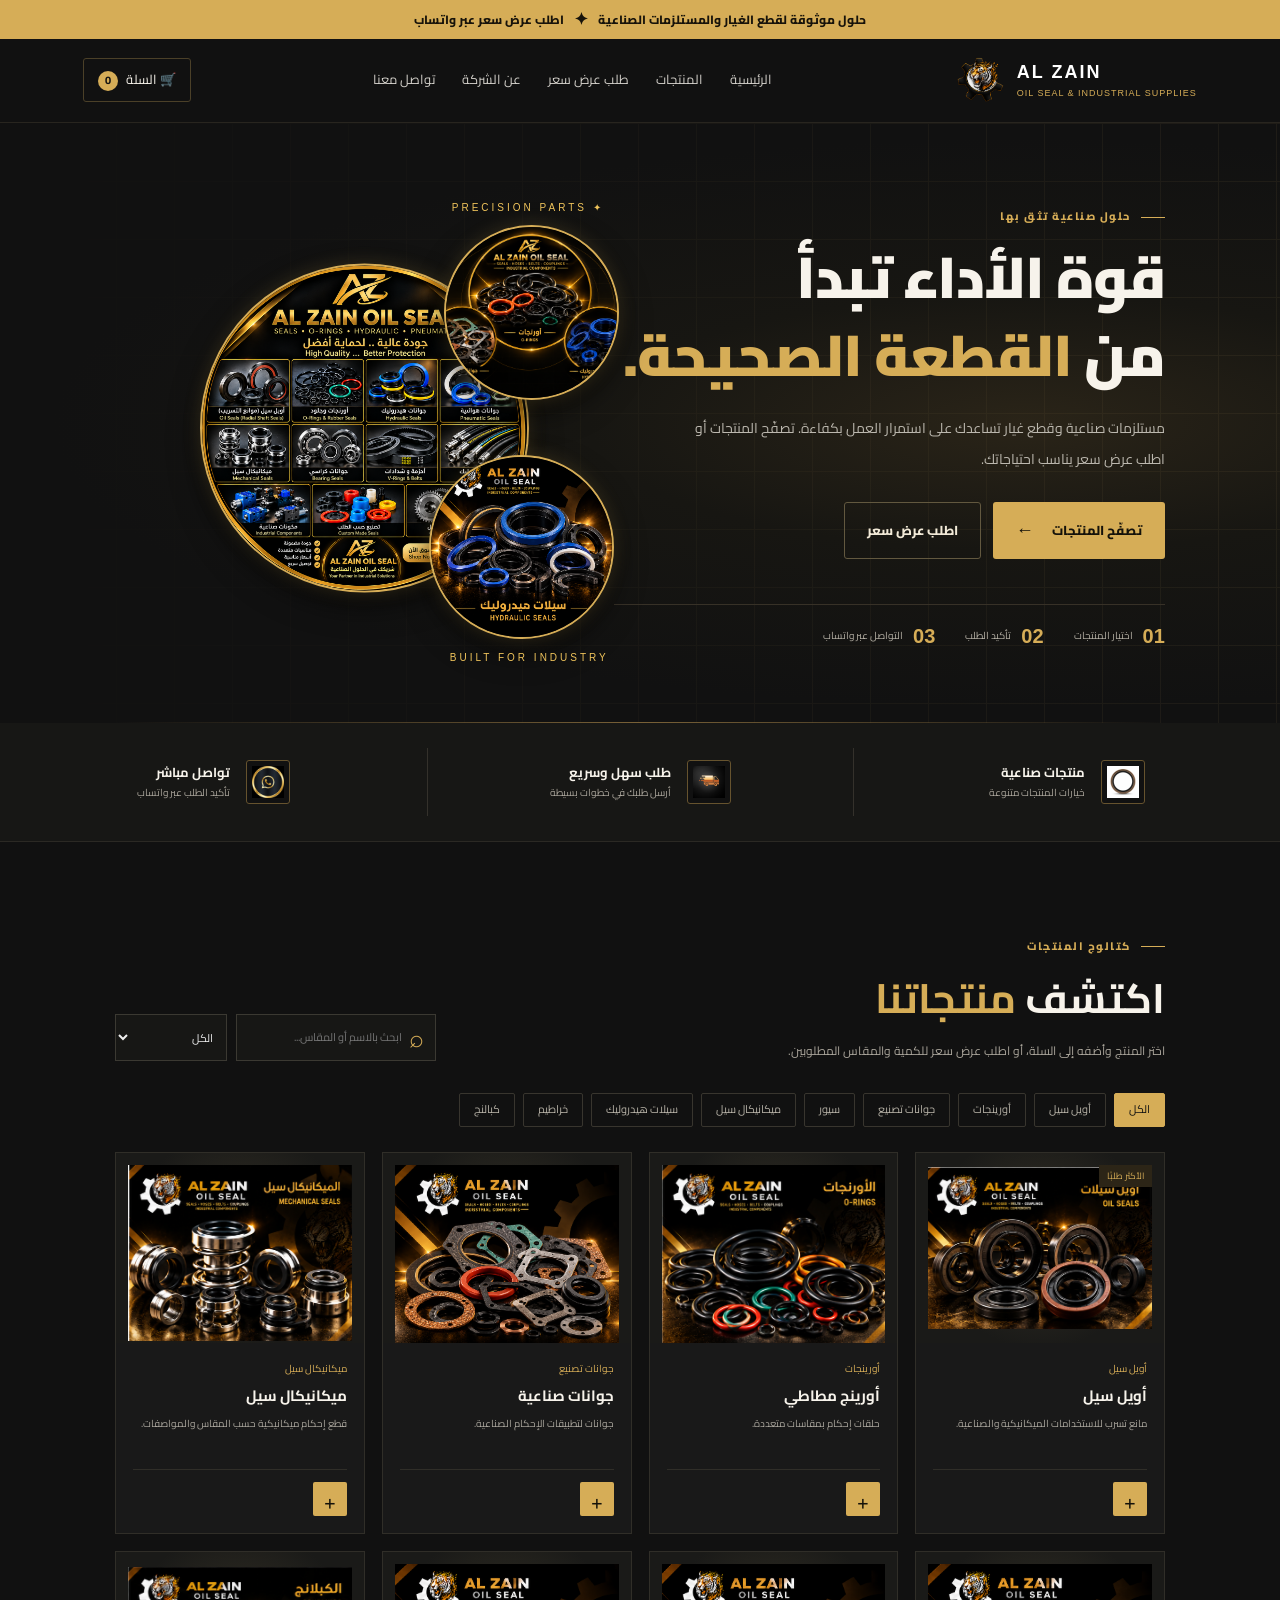
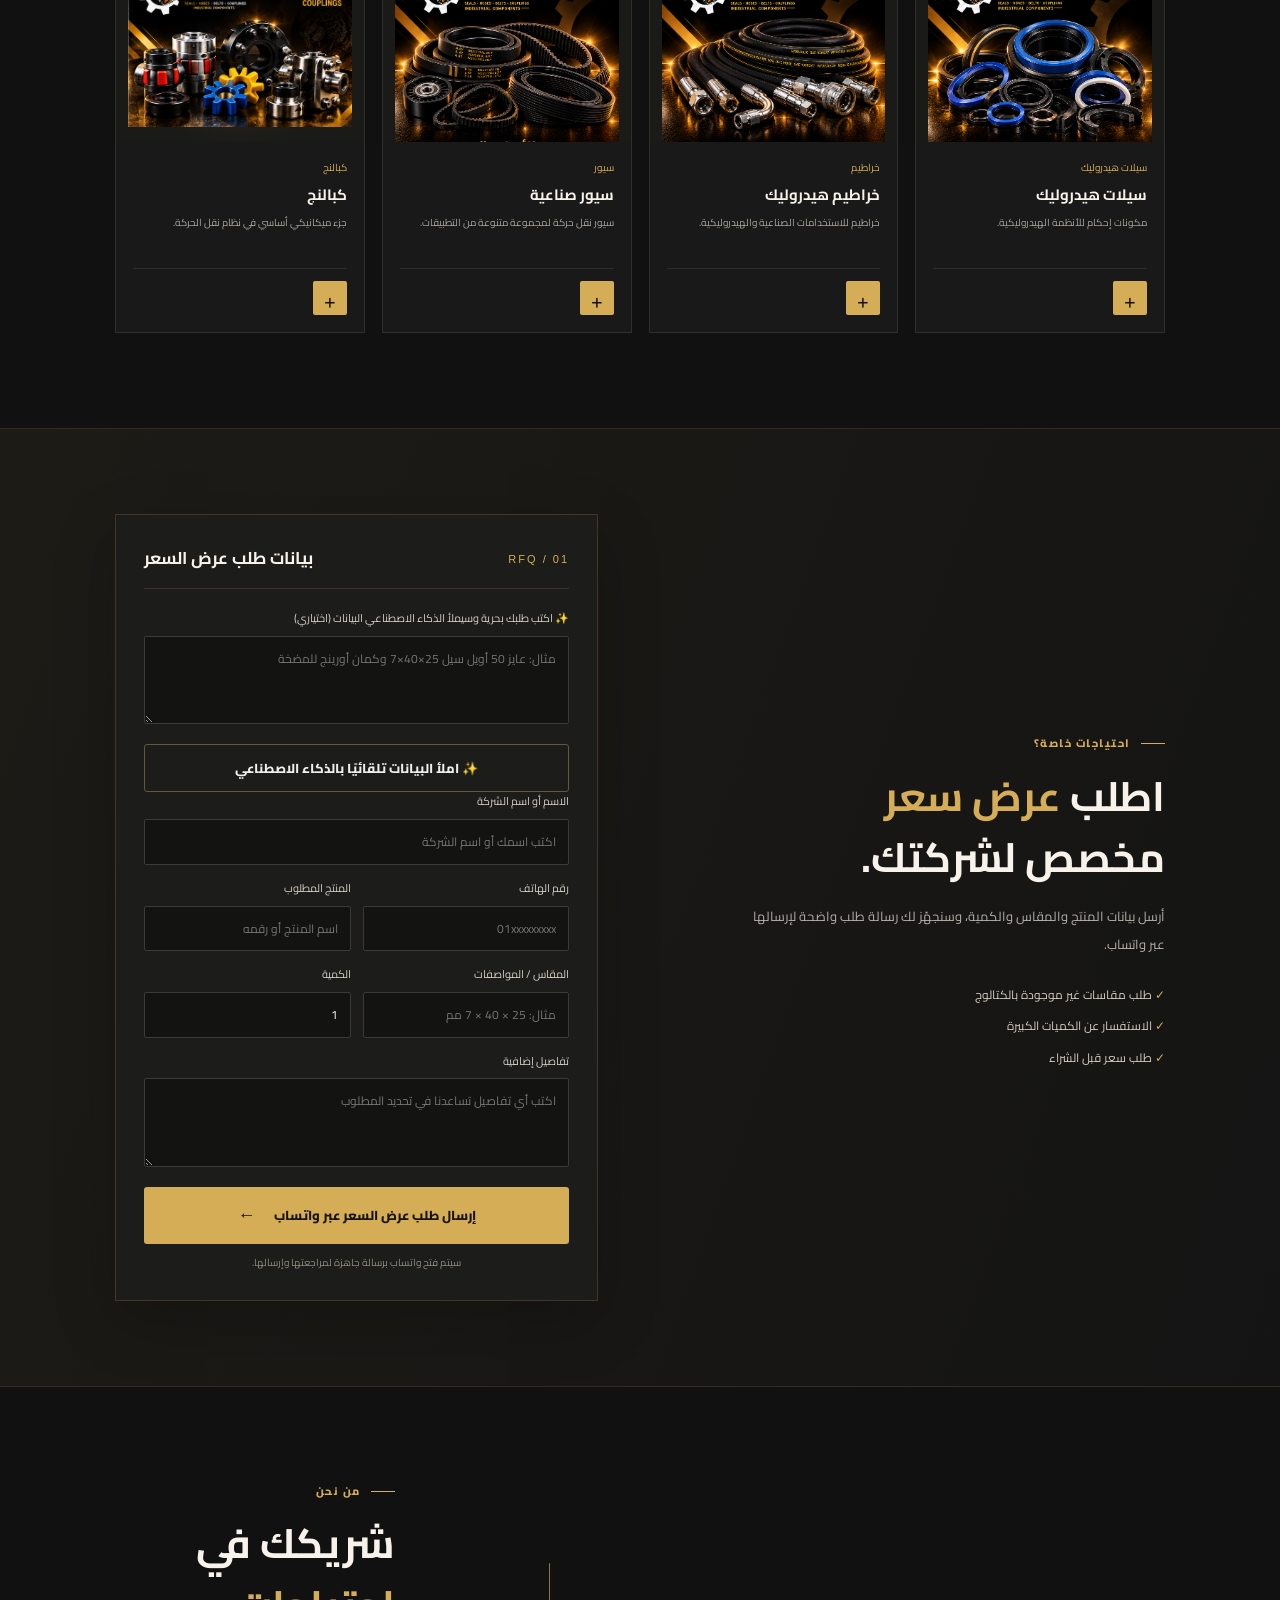
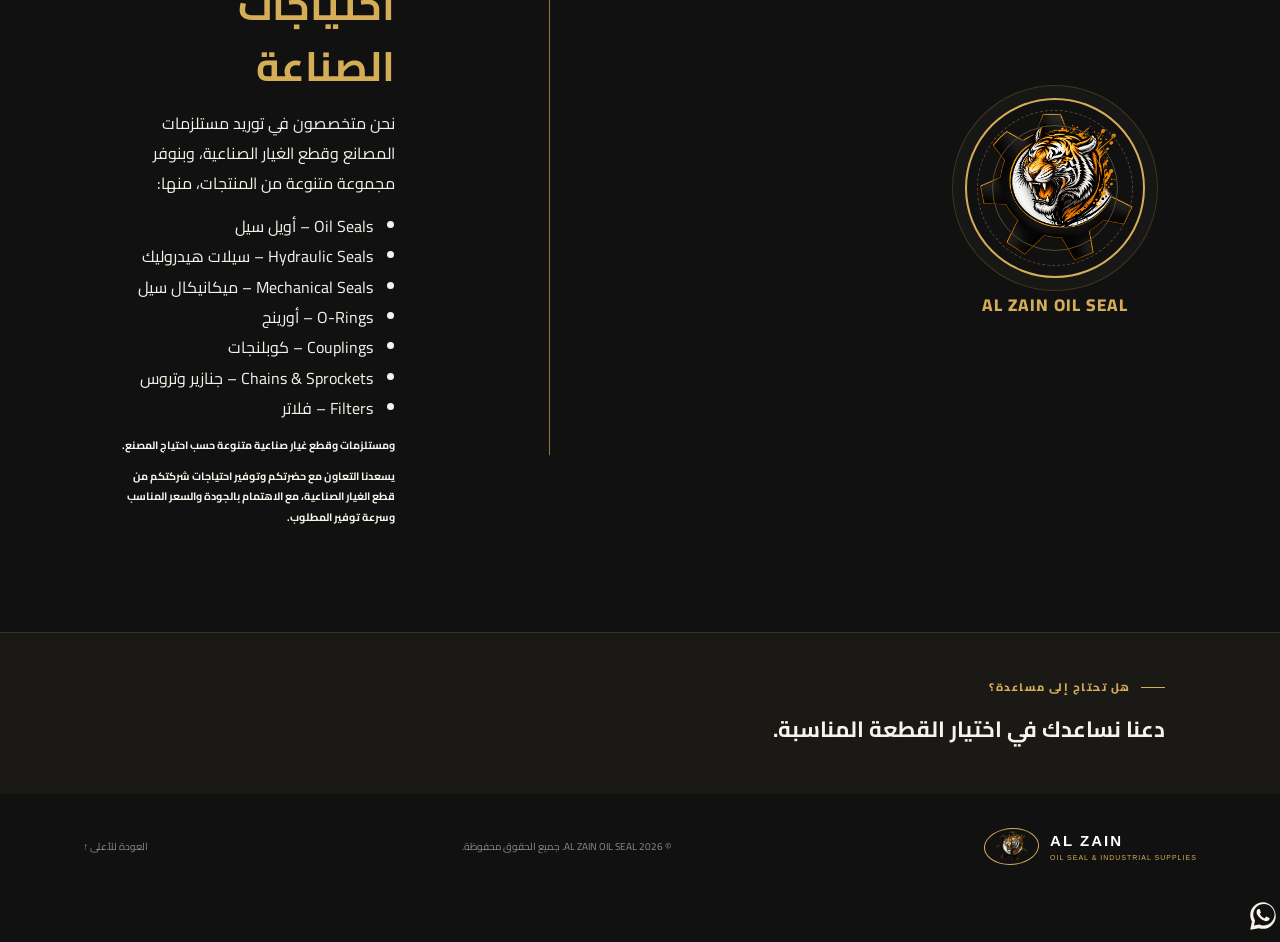
==== commit 4291a402: "Update index.html" ====
--- a/Al-Zain Oil Seal/index.html
+++ b/Al-Zain Oil Seal/index.html
@@ -10,17 +10,17 @@
   <link rel="preconnect" href="https://fonts.gstatic.com" crossorigin>
   <link href="https://fonts.googleapis.com/css2?family=Cairo:wght@400;500;600;700;800;900&display=swap" rel="stylesheet">
   <link rel="stylesheet" href="style.css" />
+  <link rel="stylesheet" href="extras.css" />
 </head>
 <body>
   <div class="announcement">حلول موثوقة لقطع الغيار والمستلزمات الصناعية <span>✦</span> اطلب عرض سعر عبر واتساب</div>
   <header class="site-header">
     <a class="brand" href="#home" aria-label="AL ZAIN OIL SEAL - الرئيسية">
-      
-      <img
-  src="image/Logo.png"
-  alt="AL ZAIN OIL SEAL Logo"
-  class="brand-logo"
->
+  <img
+    src="./image/Logo.png"
+    alt="AL ZAIN OIL SEAL Logo"
+    class="brand-logo"
+  >
       <span class="brand-copy"><strong>AL ZAIN</strong><small>OIL SEAL & INDUSTRIAL SUPPLIES</small></span>
     </a>
     <button class="menu-toggle" id="menuToggle" aria-label="فتح القائمة" aria-expanded="false">☰</button>
@@ -55,15 +55,15 @@
 <div class="hero-art hero-products" aria-label="منتجات AL ZAIN OIL SEAL">
 
   <div class="hero-product hero-product-main">
-    <img src="image/الزين اويل سيل.png" alt="أورينجات صناعية">
+    <img src="./image/الزين اويل سيل.png" alt="أورينجات صناعية">
   </div>
 
   <div class="hero-product hero-product-small">
-    <img src="image/بانرر.png" alt="جوانات صناعية">
+    <img src="./image/بانرر.png" alt="جوانات صناعية">
   </div>
 
   <div class="hero-product hero-product-hydraulic">
-    <img src="image/سيلات هيدروليك.png" alt="سيلات هيدروليك">
+    <img src="./image/سيلات هيدروليك.png" alt="سيلات هيدروليك">
   </div>
 
   <div class="hero-label">PRECISION PARTS ✦</div>
@@ -79,7 +79,7 @@
 
   <div>
     <div class="benefit-icon">
-      <img src="image/منتجات صناعيه.png" alt="منتجات صناعية">
+      <img src="./image/منتجات صناعيه.png" alt="منتجات صناعية">
     </div>
     <p>
       <strong>منتجات صناعية</strong>
@@ -89,7 +89,7 @@
 
   <div>
     <div class="benefit-icon">
-      <img src="image/طلب سهل.png" alt="طلب سهل وسريع">
+      <img src="./image/طلب سهل.png" alt="طلب سهل وسريع">
     </div>
     <p>
       <strong>طلب سهل وسريع</strong>
@@ -99,7 +99,7 @@
 
   <div>
     <div class="benefit-icon">
-      <img src="image/تواصل مباشر.png" alt="التواصل عبر واتساب">
+      <img src="./image/تواصل مباشر.png" alt="التواصل عبر واتساب">
     </div>
     <p>
       <strong>تواصل مباشر</strong>
@@ -112,7 +112,9 @@
 
     <section class="products-section section-wrap" id="products">
       <div class="section-heading">
-        <div><p class="eyebrow"><span></span> كتالوج المنتجات</p><h2>اكتشف <em>منتجاتنا</em></h2><p class="section-subtitle">اختر المنتج وأضفه إلى السلة، أو اطلب عرض سعر للكمية والمقاس المطلوبين.</p></div>
+        <div><p class="eyebrow"><span></span> كتالوج المنتجات</p><h2>اكتشف <em>منتجاتنا</em></h2>
+          <p class="section-subtitle">اختر المنتج وأضفه إلى السلة، أو اطلب عرض سعر للكمية والمقاس المطلوبين.</p>
+        </div>
         <div class="product-tools">
           <label class="search-box"><span>⌕</span><input id="searchInput" type="search" placeholder="ابحث بالاسم أو المقاس..." aria-label="ابحث عن منتج"></label>
           <select id="categoryFilter" aria-label="فلترة حسب التصنيف"><option value="all">كل التصنيفات</option></select>
@@ -149,6 +151,15 @@
         </div>
         <form id="quoteForm" class="quote-form">
           <div class="form-title"><span>01 / RFQ</span><h3>بيانات طلب عرض السعر</h3></div>
+
+          <div class="ai-box">
+            <label>✨ اكتب طلبك بحرية وسيملأ الذكاء الاصطناعي البيانات (اختياري)
+              <textarea id="aiText" rows="3" maxlength="1500" placeholder="مثال: عايز 50 أويل سيل 25×40×7 وكمان أورينج للمضخة"></textarea>
+            </label>
+            <button type="button" class="btn btn-outline-dark btn-full" id="aiFillBtn">✨ املأ البيانات تلقائيًا بالذكاء الاصطناعي</button>
+            <div id="aiMissing" class="ai-missing" hidden></div>
+          </div>
+
           <label>الاسم أو اسم الشركة<input name="customer" required placeholder="اكتب اسمك أو اسم الشركة"></label>
           <div class="form-row">
             <label>رقم الهاتف<input name="phone" required inputmode="tel" placeholder="01xxxxxxxxx"></label>
@@ -170,7 +181,7 @@
 
     <div class="about-logo-block">
         <div class="about-stamp">
-            <img src="image/logo.png" alt="AL ZAIN OIL SEAL Logo">
+            <img src="./image/Logo.png" alt="AL ZAIN OIL SEAL Logo">
         </div>
 
         <h3 class="about-logo-title">AL ZAIN OIL SEAL</h3>
@@ -191,7 +202,7 @@
             <li>Mechanical Seals – ميكانيكال سيل</li>
             <li>O-Rings – أورينج</li>
             <li>Couplings – كوبلنجات</li>
-            <li>Chains &amp; Sprockets – جنازير وتروس</li>
+            <li>Chains & Sprockets – جنازير وتروس</li>
             <li>Filters – فلاتر</li>
         </ul>
 
@@ -209,14 +220,13 @@
 
     <section class="contact-strip" id="contact">
       <div><p class="eyebrow"><span></span> هل تحتاج إلى مساعدة؟</p><h2>دعنا نساعدك في اختيار القطعة المناسبة.</h2></div>
-      <a class="btn btn-gold" id="contactWhatsapp" href="#" target="_blank" rel="noopener">تواصل عبر واتساب <span>↗</span></a>
     </section>
   </main>
 
   <footer class="site-footer">
     <a class="brand" href="#home">
       <span class="brand-mark">
-    <img src="image/Logo.png" alt="AL ZAIN OIL SEAL">
+    <img src="./image/Logo.png" alt="AL ZAIN OIL SEAL">
 </span>
 <span class="brand-copy">
       <strong>AL ZAIN</strong>
@@ -227,10 +237,11 @@
 
   <div class="modal-backdrop" id="cartBackdrop" hidden>
     <aside class="cart-drawer" role="dialog" aria-modal="true" aria-labelledby="cartTitle">
-      <div class="cart-header"><div><p class="eyebrow">YOUR SELECTION</p><h2 id="cartTitle">سلة المشتريات</h2></div><button id="closeCart" class="close-button" aria-label="إغلاق">×</button></div>
+      <div class="cart-header"><div><p class="eyebrow">YOUR SELECTION</p><h2 id="cartTitle">سلة المشتريات</h2>
+      </div><button id="closeCart" class="close-button" aria-label="إغلاق">×</button></div>
       <div id="cartItems" class="cart-items"></div>
       <div class="cart-empty" id="cartEmpty"><span>🛒</span><h3>السلة فارغة</h3><p>أضف بعض المنتجات لتظهر هنا.</p></div>
-      
+
 <div class="cart-footer">
     <div class="total-line" hidden>
         <span hidden>الإجمالي التقريبي</span>
@@ -238,13 +249,27 @@
     </div>
     <small hidden>الأسعار تجريبية ويجب تأكيدها مع الشركة.</small>
 
+    <fieldset class="payment-methods" id="paymentMethods">
+        <legend>طريقة الدفع</legend>
+        <label><input type="radio" name="payment" value="cod" checked> 💵 الدفع عند الاستلام</label>
+        <label><input type="radio" name="payment" value="vodafone"> 📱 فودافون كاش</label>
+        <label><input type="radio" name="payment" value="instapay"> ⚡ إنستا باي</label>
+        <label><input type="radio" name="payment" value="bank"> 🏦 تحويل بنكي</label>
+        <small id="paymentNote"></small>
+    </fieldset>
+
     <button id="checkoutButton" class="btn btn-gold btn-full">إتمام الطلب عبر واتساب ←</button>
     <button id="quoteCartButton" class="btn btn-outline-dark btn-full">طلب عرض سعر للسلة</button>
 </div>
 </aside>
 </div>
+
+  <a class="wa-icon-link" id="contactWhatsapp" href="#" target="_blank" rel="noopener" aria-label="تواصل عبر واتساب" title="تواصل عبر واتساب">
+        <svg viewBox="0 0 32 32" width="34" height="34" aria-hidden="true"><path fill="currentColor" d="M16.04 3C9.4 3 4 8.4 4 15.03c0 2.12.55 4.19 1.6 6.01L4 29l8.14-1.56a12.03 12.03 0 0 0 3.9.65h.01C22.68 28.09 28 22.69 28 16.06 28 9.4 22.68 3 16.04 3zm0 22.04h-.01c-1.2 0-2.38-.32-3.4-.93l-.24-.15-4.83.93.96-4.7-.16-.25a9.97 9.97 0 0 1-1.54-5.3c0-5.5 4.5-9.97 10.03-9.97 5.52 0 10.01 4.47 10.01 9.97 0 5.5-4.5 10.4-10.82 10.4zm5.5-7.47c-.3-.15-1.78-.88-2.05-.98-.28-.1-.48-.15-.68.15-.2.3-.78.98-.95 1.18-.18.2-.35.22-.65.08-.3-.15-1.27-.47-2.42-1.5-.9-.8-1.5-1.78-1.67-2.08-.18-.3-.02-.46.13-.61.14-.13.3-.35.45-.52.15-.18.2-.3.3-.5.1-.2.05-.38-.03-.53-.07-.15-.68-1.64-.93-2.25-.25-.58-.5-.5-.68-.51h-.58c-.2 0-.53.08-.8.38-.28.3-1.05 1.03-1.05 2.5s1.08 2.9 1.23 3.1c.15.2 2.13 3.25 5.15 4.56.72.31 1.28.5 1.72.64.72.23 1.38.2 1.9.12.58-.09 1.78-.73 2.03-1.43.25-.7.25-1.3.18-1.43-.08-.12-.28-.2-.58-.35z"/></svg>
+      </a>
 
   <div class="toast" id="toast" role="status" aria-live="polite"></div>
   <script src="script.js"></script>
 </body>
 </html>
+  
